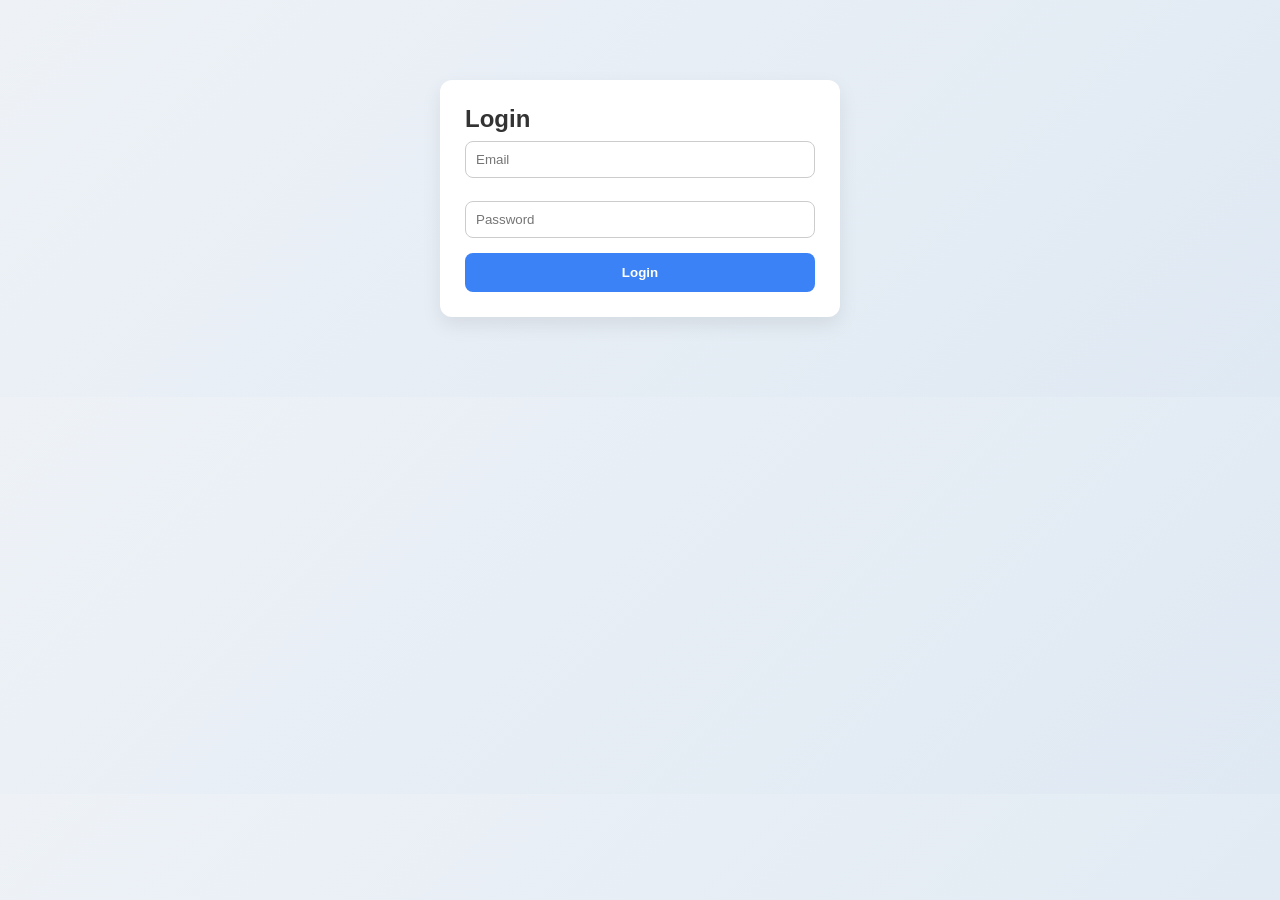
==== login.html @ 3e3aba47 "Add files via upload" ====
<!DOCTYPE html>
<html>
<head>
  <title>Login</title>
  <link rel="stylesheet" href="style.css">
</head>
<body>

<div class="center-box">
  <div class="card">
    <h2>Login</h2>

    <input type="email" id="loginEmail" placeholder="Email">
    <input type="password" id="loginPassword" placeholder="Password">

    <button onclick="login()">Login</button>

    <p id="loginMessage"></p>
  </div>
</div>

<script src="script.js"></script>
</body>
</html>
---- style.css ----
* {
  margin: 0;
  padding: 0;
  box-sizing: border-box;
  font-family: 'Segoe UI', sans-serif;
}

body {
  background: linear-gradient(135deg, #eef2f7, #dfe9f3);
  color: #333;
}

/* HEADER */
header {
  background: #1e293b;
  color: white;
  padding: 15px 30px;
  display: flex;
  justify-content: space-between;
  align-items: center;
}

header h1 {
  font-size: 20px;
}

nav a {
  color: #cbd5f5;
  margin-left: 15px;
  text-decoration: none;
  font-size: 14px;
}

nav a:hover {
  color: white;
}

/* MAIN SECTION */
section {
  max-width: 900px;
  margin: 40px auto;
  padding: 20px;
}

/* CARD STYLE */
.card {
  background: white;
  padding: 25px;
  border-radius: 12px;
  box-shadow: 0 8px 20px rgba(0,0,0,0.08);
  margin-bottom: 20px;
}

/* FORM */
input, select {
  width: 100%;
  padding: 10px;
  margin-top: 8px;
  margin-bottom: 15px;
  border-radius: 8px;
  border: 1px solid #ccc;
  transition: 0.2s;
}

input:focus, select:focus {
  border-color: #3b82f6;
  outline: none;
}

/* BUTTON */
button {
  width: 100%;
  padding: 12px;
  background: #3b82f6;
  border: none;
  color: white;
  border-radius: 8px;
  cursor: pointer;
  font-weight: 600;
  transition: 0.2s;
}

button:hover {
  background: #2563eb;
}

/* RESULTS GRID */
#results {
  display: grid;
  grid-template-columns: repeat(auto-fill, minmax(250px, 1fr));
  gap: 16px;
}

/* WORKSPACE CARD */
.workspace {
  background: white;
  border-radius: 12px;
  padding: 15px;
  box-shadow: 0 6px 15px rgba(0,0,0,0.06);
}

.workspace h3 {
  margin-bottom: 5px;
}

.workspace p {
  font-size: 14px;
  color: #555;
}

/* FOOTER */
footer {
  text-align: center;
  padding: 15px;
  background: #1e293b;
  color: white;
  margin-top: 40px;
}

/* CENTERED FORM PAGES */
.center-box {
  max-width: 400px;
  margin: 80px auto;
}
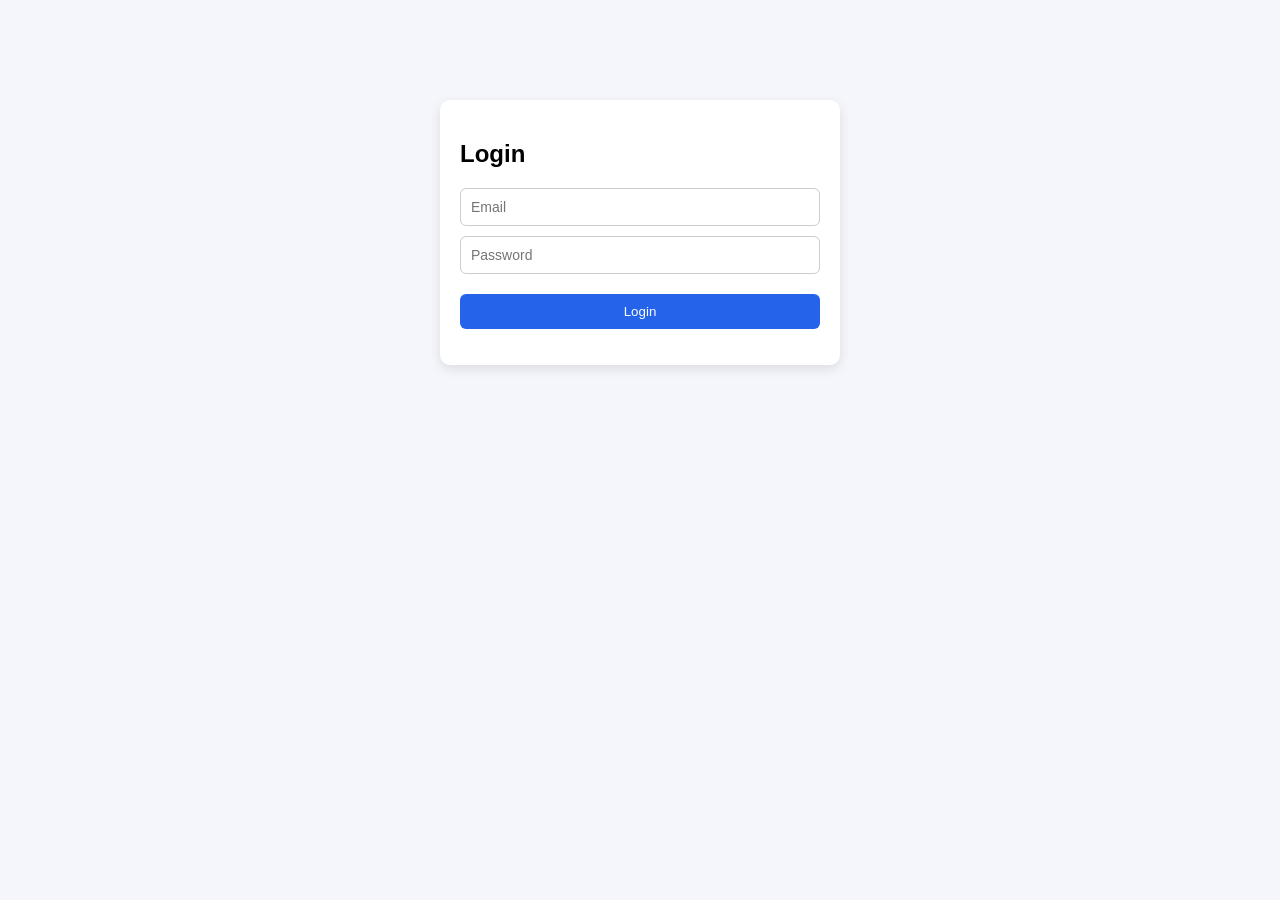
==== commit 8d704fba: "Add files via upload" ====
--- a/login.html
+++ b/login.html
@@ -10,8 +10,8 @@
   <div class="card">
     <h2>Login</h2>
 
-    <input type="email" id="loginEmail" placeholder="Email">
-    <input type="password" id="loginPassword" placeholder="Password">
+    <input id="loginEmail" placeholder="Email">
+    <input id="loginPassword" type="password" placeholder="Password">
 
     <button onclick="login()">Login</button>
 
--- a/style.css
+++ b/style.css
@@ -1,124 +1,105 @@
 * {
-  margin: 0;
-  padding: 0;
   box-sizing: border-box;
-  font-family: 'Segoe UI', sans-serif;
 }
 
 body {
-  background: linear-gradient(135deg, #eef2f7, #dfe9f3);
-  color: #333;
+  font-family: Arial;
+  margin: 0;
+  background: #f4f6fb;
 }
+
+/* edit*/
+html, body {
+  height: 100%;
+}
+
+body {
+  display: flex;
+  flex-direction: column;
+  min-height: 100vh;
+}
+
+/* makes page content grow and push footer down */
+section {
+  flex: 1;
+}
+
+/* FOOTER FIX */
+footer {
+  background: #1e293b;
+  color: white;
+  text-align: center;
+  padding: 15px;
+
+  margin-top: auto;
+}
+
 
 /* HEADER */
 header {
   background: #1e293b;
   color: white;
-  padding: 15px 30px;
+  padding: 15px;
   display: flex;
   justify-content: space-between;
-  align-items: center;
 }
 
-header h1 {
-  font-size: 20px;
+/* CARD FIX */
+.card {
+  background: white;
+  margin: 20px auto;
+  padding: 20px;
+  border-radius: 10px;
+  box-shadow: 0 4px 12px rgba(0,0,0,0.1);
+
+  /* ⭐ KEY FIX */
+  width: 100%;
+  max-width: 500px;
 }
 
-nav a {
-  color: #cbd5f5;
-  margin-left: 15px;
-  text-decoration: none;
-  font-size: 14px;
-}
-
-nav a:hover {
-  color: white;
-}
-
-/* MAIN SECTION */
-section {
-  max-width: 900px;
-  margin: 40px auto;
-  padding: 20px;
-}
-
-/* CARD STYLE */
-.card {
-  background: white;
-  padding: 25px;
-  border-radius: 12px;
-  box-shadow: 0 8px 20px rgba(0,0,0,0.08);
-  margin-bottom: 20px;
-}
-
-/* FORM */
+/* INPUT FIX (IMPORTANT) */
 input, select {
   width: 100%;
+  display: block;
   padding: 10px;
-  margin-top: 8px;
-  margin-bottom: 15px;
-  border-radius: 8px;
+  margin: 10px 0;
+
   border: 1px solid #ccc;
-  transition: 0.2s;
-}
+  border-radius: 6px;
 
-input:focus, select:focus {
-  border-color: #3b82f6;
-  outline: none;
+  /* prevents overflow issues */
+  font-size: 14px;
 }
 
 /* BUTTON */
 button {
+  padding: 10px;
   width: 100%;
-  padding: 12px;
-  background: #3b82f6;
+  background: #2563eb;
+  color: white;
   border: none;
-  color: white;
-  border-radius: 8px;
   cursor: pointer;
-  font-weight: 600;
-  transition: 0.2s;
+  border-radius: 6px;
+  margin-top: 10px;
 }
 
 button:hover {
-  background: #2563eb;
-}
-
-/* RESULTS GRID */
-#results {
-  display: grid;
-  grid-template-columns: repeat(auto-fill, minmax(250px, 1fr));
-  gap: 16px;
+  background: #1d4ed8;
 }
 
 /* WORKSPACE CARD */
 .workspace {
   background: white;
-  border-radius: 12px;
+  margin: 10px auto;
   padding: 15px;
-  box-shadow: 0 6px 15px rgba(0,0,0,0.06);
+  border-radius: 10px;
+  max-width: 500px;
+  box-shadow: 0 4px 10px rgba(0,0,0,0.08);
 }
 
-.workspace h3 {
-  margin-bottom: 5px;
-}
-
-.workspace p {
-  font-size: 14px;
-  color: #555;
-}
-
-/* FOOTER */
-footer {
-  text-align: center;
-  padding: 15px;
-  background: #1e293b;
-  color: white;
-  margin-top: 40px;
-}
-
-/* CENTERED FORM PAGES */
+/* CENTER LOGIN/REGISTER */
 .center-box {
+  width: 100%;
   max-width: 400px;
   margin: 80px auto;
 }
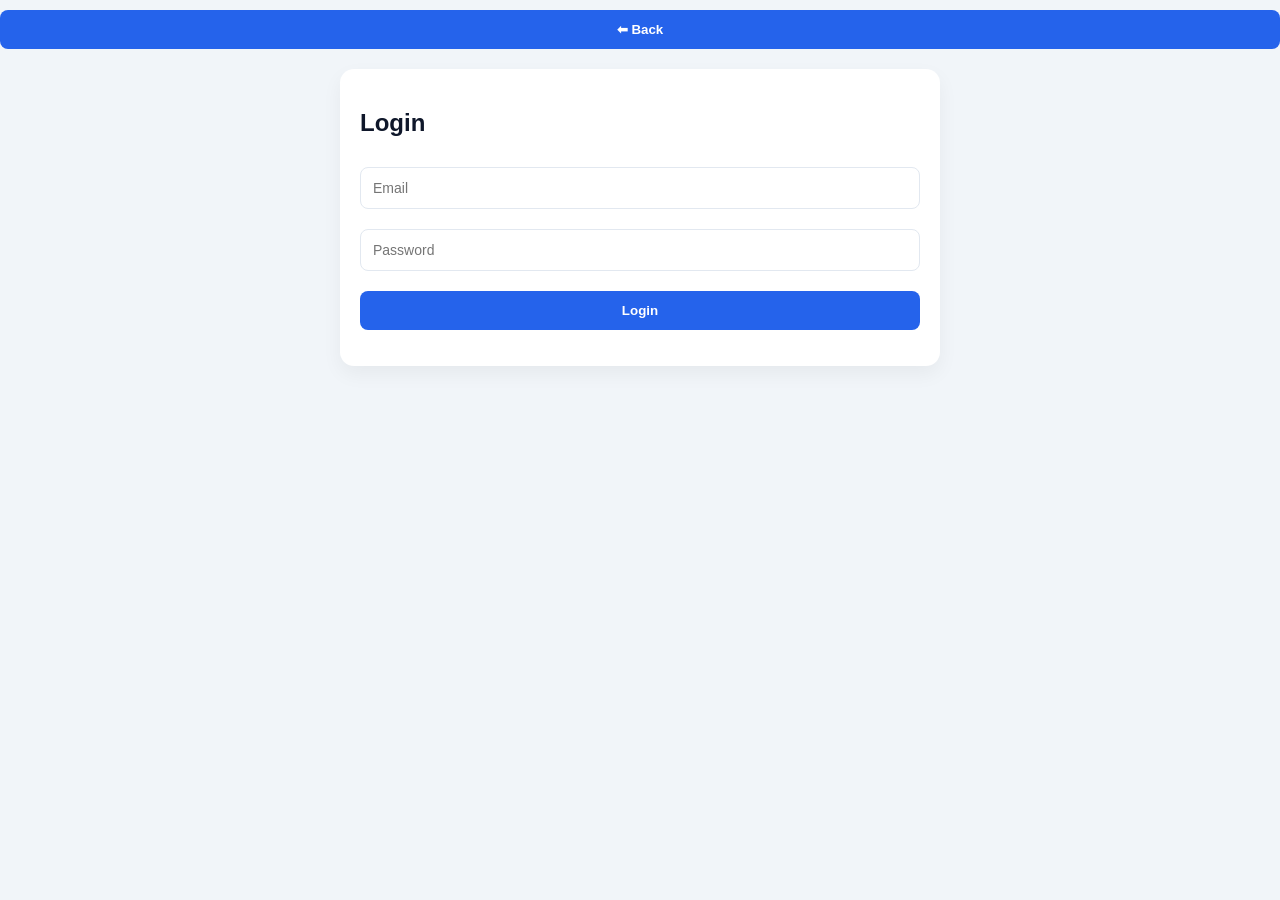
==== commit 77958fbc: "Add files via upload" ====
--- a/login.html
+++ b/login.html
@@ -7,6 +7,9 @@
 <body>
 
 <div class="center-box">
+
+  <button onclick="window.location.href='index.html'">⬅ Back</button>
+
   <div class="card">
     <h2>Login</h2>
 
@@ -14,7 +17,6 @@
     <input id="loginPassword" type="password" placeholder="Password">
 
     <button onclick="login()">Login</button>
-
     <p id="loginMessage"></p>
   </div>
 </div>
--- a/style.css
+++ b/style.css
@@ -3,83 +3,71 @@
 }
 
 body {
-  font-family: Arial;
+  font-family: 'Inter', Arial, sans-serif;
   margin: 0;
-  background: #f4f6fb;
-}
-
-/* edit*/
-html, body {
-  height: 100%;
-}
-
-body {
+  background: #f1f5f9;
+  color: #0f172a;
   display: flex;
   flex-direction: column;
   min-height: 100vh;
 }
 
-/* makes page content grow and push footer down */
+/* HEADER */
+header {
+  background: #0f172a;
+  color: white;
+  padding: 16px 24px;
+  display: flex;
+  justify-content: space-between;
+  align-items: center;
+}
+
+nav a {
+  color: #cbd5f5;
+  margin-left: 15px;
+  text-decoration: none;
+}
+
+nav a:hover {
+  color: white;
+}
+
+/* LAYOUT */
 section {
   flex: 1;
+  padding: 20px;
 }
 
-/* FOOTER FIX */
-footer {
-  background: #1e293b;
-  color: white;
-  text-align: center;
-  padding: 15px;
-
-  margin-top: auto;
-}
-
-
-/* HEADER */
-header {
-  background: #1e293b;
-  color: white;
-  padding: 15px;
-  display: flex;
-  justify-content: space-between;
-}
-
-/* CARD FIX */
+/* CARD */
 .card {
   background: white;
   margin: 20px auto;
   padding: 20px;
-  border-radius: 10px;
-  box-shadow: 0 4px 12px rgba(0,0,0,0.1);
-
-  /* ⭐ KEY FIX */
-  width: 100%;
-  max-width: 500px;
+  border-radius: 14px;
+  max-width: 600px;
+  box-shadow: 0 8px 20px rgba(0,0,0,0.05);
 }
 
-/* INPUT FIX (IMPORTANT) */
+/* INPUTS */
 input, select {
   width: 100%;
-  display: block;
-  padding: 10px;
+  padding: 12px;
   margin: 10px 0;
-
-  border: 1px solid #ccc;
-  border-radius: 6px;
-
-  /* prevents overflow issues */
+  border-radius: 8px;
+  border: 1px solid #e2e8f0;
   font-size: 14px;
 }
 
-/* BUTTON */
+/* BUTTONS */
 button {
-  padding: 10px;
+  padding: 12px;
   width: 100%;
+  border-radius: 8px;
+  border: none;
   background: #2563eb;
   color: white;
-  border: none;
+  font-weight: 600;
   cursor: pointer;
-  border-radius: 6px;
   margin-top: 10px;
 }
 
@@ -87,19 +75,56 @@
   background: #1d4ed8;
 }
 
-/* WORKSPACE CARD */
+button.secondary {
+  background: #e2e8f0;
+  color: #0f172a;
+}
+
+button.danger {
+  background: #dc2626;
+}
+
+/* WORKSPACE LIST */
 .workspace {
   background: white;
   margin: 10px auto;
-  padding: 15px;
-  border-radius: 10px;
-  max-width: 500px;
-  box-shadow: 0 4px 10px rgba(0,0,0,0.08);
+  padding: 16px;
+  max-width: 600px;
+  border-radius: 12px;
+  box-shadow: 0 4px 10px rgba(0,0,0,0.05);
 }
 
-/* CENTER LOGIN/REGISTER */
-.center-box {
-  width: 100%;
-  max-width: 400px;
-  margin: 80px auto;
+/* FLEX ROW */
+.row {
+  display: flex;
+  gap: 10px;
+}
+
+/* FOOTER */
+footer {
+  background: #0f172a;
+  color: white;
+  text-align: center;
+  padding: 15px;
+}
+
+nav button {
+  background: #dc2626;
+  border: none;
+  color: white;
+  border-radius: 6px;
+  cursor: pointer;
+}
+
+nav button:hover {
+  background: #b91c1c;
+}
+
+.secondary {
+  background: #64748b;
+  margin-top: 5px;
+}
+
+.secondary:hover {
+  background: #475569;
 }
